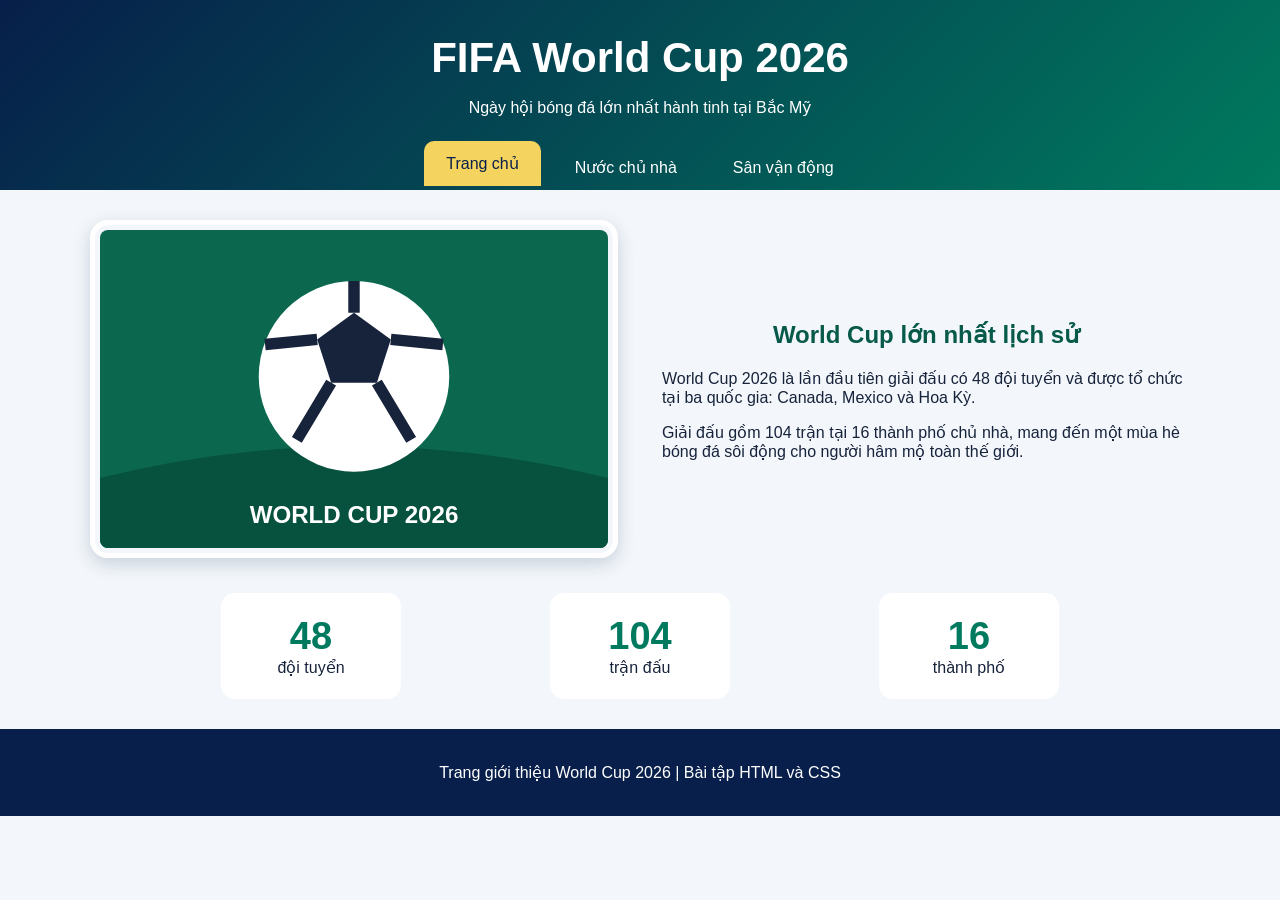
==== index.html @ 23add069 "Add files via upload" ====
<!DOCTYPE html>
<html lang="vi">
<head>
  <meta charset="UTF-8">
  <meta name="viewport" content="width=device-width, initial-scale=1.0">
  <title>World Cup 2026</title>
  <link rel="stylesheet" href="style.css">
</head>
<body>
  <a class="skip-link" href="#main-content">Chuyển đến nội dung chính</a>
  <header>
    <h1>FIFA World Cup 2026</h1>
    <p>Ngày hội bóng đá lớn nhất hành tinh tại Bắc Mỹ</p>
    <nav>
      <a class="active" href="index.html">Trang chủ</a>
      <a href="hosts.html">Nước chủ nhà</a>
      <a href="stadiums.html">Sân vận động</a>
    </nav>
  </header>
  <main id="main-content">
    <section class="hero">
      <img src="images/world-cup.svg" alt="Quả bóng World Cup 2026 trên nền sân cỏ">
      <div>
        <h2>World Cup lớn nhất lịch sử</h2>
        <p>World Cup 2026 là lần đầu tiên giải đấu có 48 đội tuyển và được tổ chức tại ba quốc gia: Canada, Mexico và Hoa Kỳ.</p>
        <p>Giải đấu gồm 104 trận tại 16 thành phố chủ nhà, mang đến một mùa hè bóng đá sôi động cho người hâm mộ toàn thế giới.</p>
      </div>
    </section>
    <section class="facts">
      <article><strong>48</strong><span>đội tuyển</span></article>
      <article><strong>104</strong><span>trận đấu</span></article>
      <article><strong>16</strong><span>thành phố</span></article>
    </section>
  </main>
  <footer><p>Trang giới thiệu World Cup 2026 | Bài tập HTML và CSS</p></footer>
</body>
</html>
---- style.css ----
* {
  box-sizing: border-box;
}

body {
  margin: 0;
  font-family: Arial, Helvetica, sans-serif;
  color: #17233b;
  background: #f3f7fb;
}

.skip-link {
  position: absolute;
  left: -1000px;
  top: 10px;
  padding: 12px 18px;
  color: #ffffff;
  background: #17233b;
  border-radius: 6px;
  z-index: 10;
}

.skip-link:focus {
  left: 10px;
}

header {
  padding: 34px 20px 0;
  text-align: center;
  color: #ffffff;
  background: linear-gradient(135deg, #071f4a, #007a5e);
}

header h1 {
  margin: 0;
  font-size: 42px;
}

nav {
  display: flex;
  justify-content: center;
  gap: 12px;
  margin-top: 28px;
}

nav a {
  padding: 13px 22px;
  color: #ffffff;
  text-decoration: none;
  border-radius: 10px 10px 0 0;
  transition: background-color 0.3s, transform 0.3s;
}

nav a:hover,
nav a:focus,
nav a.active {
  color: #071f4a;
  background-color: #f4d35e;
  transform: translateY(-4px);
}

main {
  width: min(1100px, 92%);
  margin: 30px auto;
}

h2 {
  text-align: center;
  color: #075a4a;
}

.hero {
  display: grid;
  grid-template-columns: 48% 48%;
  justify-content: space-between;
  align-items: center;
  gap: 25px;
}

.hero img,
.host-list img,
.stadium-grid img {
  width: 100%;
  border: 5px solid #ffffff;
  padding: 5px;
  border-radius: 18px;
  box-shadow: 0 6px 18px rgba(7, 31, 74, 0.18);
}

.facts {
  display: flex;
  justify-content: space-evenly;
  flex-wrap: wrap;
  gap: 18px;
  margin-top: 35px;
}

.facts article {
  min-width: 180px;
  padding: 22px;
  text-align: center;
  background: #ffffff;
  border-radius: 14px;
}

.facts strong,
.facts span {
  display: block;
}

.facts strong {
  font-size: 38px;
  color: #007a5e;
}

.host-list {
  display: flex;
  justify-content: space-between;
  align-items: stretch;
  flex-wrap: wrap;
  gap: 24px;
}

.host-list article {
  flex: 1 1 280px;
  padding: 18px;
  background: #ffffff;
  border-radius: 18px;
}

.host-list article:nth-child(2) {
  background: #fff4f1;
}

.stadium-grid {
  display: grid;
  grid-template-columns: repeat(2, 42%);
  justify-content: space-around;
  align-items: center;
  row-gap: 28px;
}

figure {
  margin: 0;
  padding: 12px;
  background: #ffffff;
  border-radius: 18px;
}

.stadium-grid figure:nth-child(odd) img {
  border-radius: 50px 12px 50px 12px;
  border-color: #f4d35e;
}

figcaption {
  padding: 10px 4px 2px;
  text-align: center;
  font-weight: bold;
}

footer {
  padding: 18px;
  text-align: center;
  color: #ffffff;
  background: #071f4a;
}

@media (max-width: 700px) {
  .hero,
  .stadium-grid {
    grid-template-columns: 100%;
  }

  nav {
    flex-direction: column;
  }

  nav a {
    border-radius: 8px;
  }
}
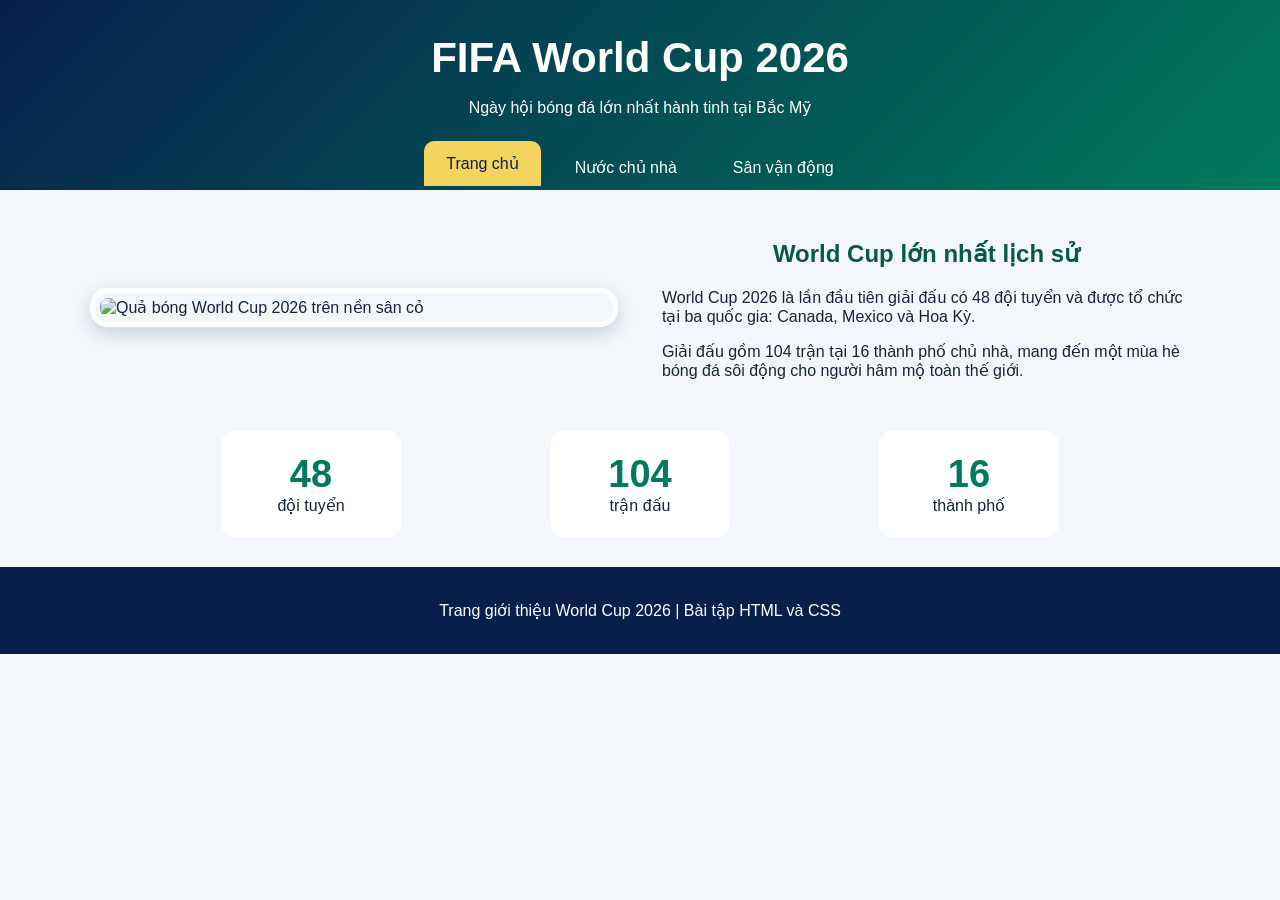
==== commit 1e745a4f: "Update index.html" ====
--- a/index.html
+++ b/index.html
@@ -19,7 +19,7 @@
   </header>
   <main id="main-content">
     <section class="hero">
-      <img src="images/world-cup.svg" alt="Quả bóng World Cup 2026 trên nền sân cỏ">
+      <img src="world-cup-1755932844.png" alt="Quả bóng World Cup 2026 trên nền sân cỏ">
       <div>
         <h2>World Cup lớn nhất lịch sử</h2>
         <p>World Cup 2026 là lần đầu tiên giải đấu có 48 đội tuyển và được tổ chức tại ba quốc gia: Canada, Mexico và Hoa Kỳ.</p>
